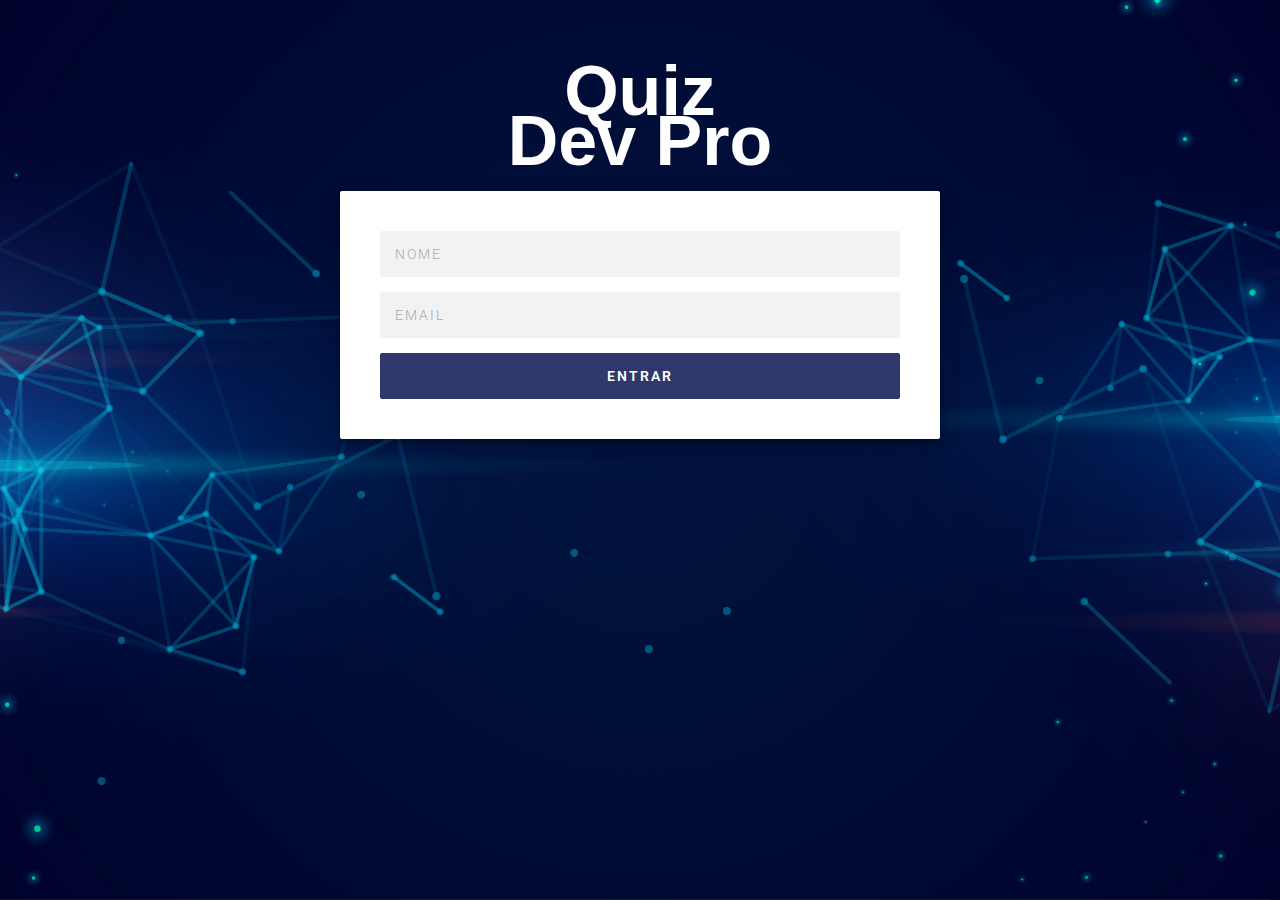
==== quiz/base/static/base/index.html @ de12dac3 "Initial commit" ====
<!DOCTYPE html>
<html lang="pt-br">
    <head>
        <meta charset="UTF-8"/>
        <meta name="viewport" content="width=device-width, initial-scale=1.0"/>
        <meta http-equiv="X-UA-Compatible" content="ie-edge"/>
        <title>Quiz - DevPro</title>
        <link rel="stylesheet" href="./assets/styles/app.css"/>
    </head>
    <body>
        <div class="login-page">

            <p class="subtitle-quiz">Quiz</p>
            <p class="subtitle-page">Dev Pro</p>
            <div class="form">
                <form class="login-form" action="game.html">
                  <input type="text" placeholder="NOME"/>
                  <input type="password" placeholder="EMAIL"/>
                  <button>Entrar</button>
                </form>
            </div>
        </div>
    </body>
</html>
---- quiz/base/static/base/assets/styles/app.css ----
@import url(https://fonts.googleapis.com/css?family=Roboto:300,600,900);

:root{
    background-color: #1D2241;
    height: -webkit-fill-available;
    font-size: 62.5%;
}

*{
    box-sizing: border-box;
    font-family: Arial, Helvetica, sans-serif;
    margin: 0;
    padding: 0;
    color: #333;
}

body {
    background-color: #1D2241;
    background: -webkit-linear-gradient(right, #1D2241, #30386b);
    background: -moz-linear-gradient(right, #1D2241, #30386b);
    background: -o-linear-gradient(right, #1D2241, #30386b);
    background: linear-gradient(to left, #1D2241, #30386b);
    background-image: url("../img/img-bg.jpg");
    transition: background 0.3s, border-radius 0.3s, opacity 0.3s;
    background-position: center center;
    background-repeat: no-repeat;
    background-size: cover;
    font-family: "Roboto", sans-serif;
    -webkit-font-smoothing: antialiased;
    -moz-osx-font-smoothing: grayscale;
    height: 100%;    
}

h1, h2, h3, h4{
    margin-bottom: 1rem;
    color: #1D2241;
}

h1{
    font-size: 5.4rem;
    margin-bottom: 5rem;
}

h2{
    font-size: 4.2rem;
    margin-bottom: 1rem;
    font-weight: 700;
}

h3{
    font-size: 2.8rem;
    font-weight: 500;
    margin-bottom: 2rem;
}

/* Util - Base */

.container{
    background: #FFF;
    width: 100%;
    height: auto;   
    display: flex;
    justify-content: center;
    align-items: center;
    max-width: 80rem;
    margin: 0 auto;
    padding: 2rem;
    border-radius: 2px;
}

.container > *{
    width: 100%;
}

.flex-column{
    display: flex;
    flex-direction: column;
}

.flex-center{
    justify-content: center;
    align-items: center;
}

.justify-center{
    justify-content: center;
}

.text-center{
    text-align: center;
}

.hidden{
    display: none;
}


/*Página - Game*/
.game-page {
    padding: 2% 4%;
}
.subtitle-page-game {
    color: #1D2241;
    font-size: 70px;
    font-weight:  900;
    text-align: center;
    margin-bottom: 40px;
}

.choice-container{
    display: flex;
    margin-bottom: 0.5rem;
    width: 100%;
    font-size: 1.8rem;
    border: 0.1rem solid rgb(86, 165, 235, 0.25);
    background-color: #FFF;
    border-radius: 0 4px 4px 0
}

.choice-container:hover{
    cursor: pointer;
    box-shadow: 0 0.4rem 1.4rem;
    transform: translate(-0.1rem);
    transition: transform 150ms;
}

.choice-prefix{
    padding: 1.5rem 2.5rem;
    background-color: #1D2241;
    color: #FFF;
    border-radius: 4px 0 0 4px;
}

.choice-text{
    padding: 1.5rem;
    width: 100%;
}

.correct{
    color: #FFF;
    background-color: #28a745;    
}

.incorrect{
    color: #FFF;
    background-color: #dc3545;
}

#hud{
    display: flex;
    justify-content: space-around;
}

.hud-prefix{
    text-align: center;
    font-size: 2rem;
}

.hud-main-text{
    text-align: center;
}

/*Buttons*/

.btn{
    font-size: 1.8rem;
    padding: 1rem 0;
    width: 20rem;
    text-align: center;
    border: 0.1rem solid #56a5eb;
    margin-bottom: 1rem;
    text-decoration: none;
    color: #56a5eb;
    background-color: white;
}

.btn:hover{
    cursor: pointer;
    box-shadow: 0 0.4rem 1.4rem 0 rgba(86, 185, 235, 0.5);
    transform: translate(-0.1rem);
    transition: transform 150ms;
}

.btn[disabled]:hover{
    cursor: not-allowed;
    box-shadow: none;
    transform: none;
}

/* Forms */

form {
    width: 100%;
    display: flex;
    flex-direction: column;
    align-items: center;
}
input {
    margin-bottom: 1rem;
    width: 20rem;
    padding: 1.5rem;
    font-size: 1.8rem;
    border: none;
    /*box-shadow: 0 0.1rem 1.4rem 0 rgba(86, 185, 235, 05);*/
}

input::placeholder {
    color: #aaa;
}

/*Página - Login*/
.login-page {
  padding: 4% 0 0;
  margin: auto;
}
.login-page img {
  width: 100%;
}
.subtitle-quiz, .subtitle-page {
  color: #fff;
  font-size: 70px;
  font-weight:  900;
  text-align: center;
}
.subtitle-page {
    margin: -30px 0 10px 0;
}
.form {
  position: relative;
  z-index: 1;
  background: #FFFFFF;
  max-width: 600px;
  margin: 0 auto 100px;
  padding: 40px;
  text-align: center;
  box-shadow: 0 0 20px 0 rgba(0, 0, 0, 0.2), 0 5px 5px 0 rgba(0, 0, 0, 0.24);
  border-radius: 2px;
}
.form input {
  font-family: "Roboto", sans-serif;
  font-weight: 300;
  letter-spacing: .2rem;
  outline: 0;
  background: #f2f2f2;
  width: 100%;
  border: 0;
  margin: 0 0 15px;
  padding: 15px;
  box-sizing: border-box;
  font-size: 14px;
  border-radius: 2px;
}

.form input:focus {
  border: 1px solid #30386b;
}

.form button {
  font-family: "Roboto", sans-serif;
  font-weight: 600;
  letter-spacing: .2rem;
  text-transform: uppercase;
  outline: 0;
  background: #30386b;
  width: 100%;
  border: 0;
  padding: 15px;
  color: #FFFFFF;
  font-size: 14px;
  -webkit-transition: all 0.3 ease;
  transition: all 0.3 ease;
  cursor: pointer;
  border-radius: 2px;
}
.form button:hover,.form button:active,.form button:focus {
  background: #1D2241;
}

.container:before, .container:after {
  content: "";
  display: block;
  clear: both;
}

/*Página - Resultado do Jogo*/
.game-result h2{
  text-align: center;
}
.status-player{
  border: 1px solid #1D2241;
  width: 200px;
  height: 200px;
  border-radius: 50%;
  font-size: 50px;
  background: #1D2241;
  color: #FFF;
  line-height: 200px;
  margin: 0 auto;
}

/* Loader */
#loader{
    border:1.6rem solid #FFF;
    border-radius: 50%;
    border-top: 1.6rem solid #1D2241;
    width: 12rem;
    height: 12rem;
    -webkit-animation: spin 2s linear infinite;
    animation: spin 2s linear infinite;
}

@-webkit-keyframes spin {
  0% { -webkit-transform: rotate(0deg); }
  100% { -webkit-transform: rotate(360deg); }
}

@keyframes spin {
  0% { transform: rotate(0deg); }
  100% { transform: rotate(360deg); }
}

/* Add animation to content */
.animate-bottom {
  position: relative;
  -webkit-animation-name: animatebottom;
  -webkit-animation-duration: 1s;
  animation-name: animatebottom;
  animation-duration: 1s
}

@-webkit-keyframes animatebottom {
  from { bottom:0px; opacity:0 } 
  to { bottom:0px; opacity:1 }
}

@keyframes animatebottom { 
  from{ bottom:-0px; opacity:0 } 
  to{ bottom:0; opacity:1 }
}

/*Responsivo*/
@media (max-width: 400px) {

  .login-page {
    width: 320px;
  }

  .form {
    max-width: 320px;
  }

  body {
    height: auto;
  }

}
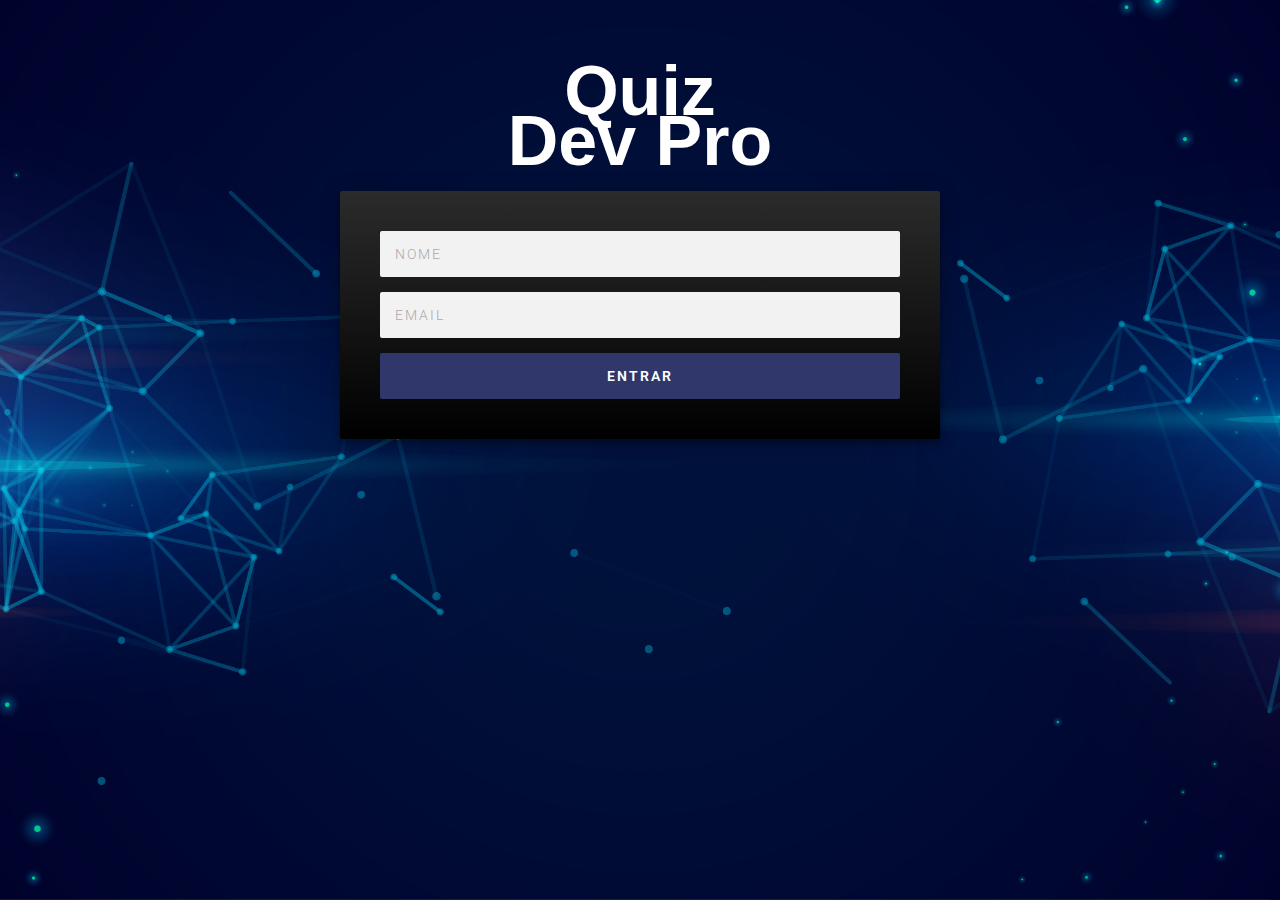
==== commit 6fe855de: "Criada a interfase modelo/template. Fiz algumas modificações no arquivo css para mudar o visual." ====
--- a/quiz/base/static/base/index.html
+++ b/quiz/base/static/base/index.html
@@ -12,7 +12,7 @@
 
             <p class="subtitle-quiz">Quiz</p>
             <p class="subtitle-page">Dev Pro</p>
-            <div class="form">
+            <div class="form glow">
                 <form class="login-form" action="game.html">
                   <input type="text" placeholder="NOME"/>
                   <input type="password" placeholder="EMAIL"/>
--- a/quiz/base/static/base/assets/styles/app.css
+++ b/quiz/base/static/base/assets/styles/app.css
@@ -28,7 +28,7 @@
     font-family: "Roboto", sans-serif;
     -webkit-font-smoothing: antialiased;
     -moz-osx-font-smoothing: grayscale;
-    height: 100%;    
+    height: 100%;
 }
 
 h1, h2, h3, h4{
@@ -58,7 +58,7 @@
 .container{
     background: #FFF;
     width: 100%;
-    height: auto;   
+    height: auto;
     display: flex;
     justify-content: center;
     align-items: center;
@@ -138,7 +138,7 @@
 
 .correct{
     color: #FFF;
-    background-color: #28a745;    
+    background-color: #28a745;
 }
 
 .incorrect{
@@ -226,16 +226,16 @@
     margin: -30px 0 10px 0;
 }
 .form {
-  position: relative;
-  z-index: 1;
-  background: #FFFFFF;
-  max-width: 600px;
-  margin: 0 auto 100px;
-  padding: 40px;
-  text-align: center;
-  box-shadow: 0 0 20px 0 rgba(0, 0, 0, 0.2), 0 5px 5px 0 rgba(0, 0, 0, 0.24);
-  border-radius: 2px;
-}
+    position: relative;
+    z-index: ;
+    background: linear-gradient(0deg , black, rgb(44, 43, 43));
+    max-width: 600px;
+    margin: 0 auto 100px;
+    padding: 40px;
+    text-align: center;
+    box-shadow: 0 0 20px 0 rgba(0, 0, 0, 0.2), 0 5px 5px 0 rgba(0, 0, 0, 0.24);
+    border-radius: 2px;
+  }
 .form input {
   font-family: "Roboto", sans-serif;
   font-weight: 300;
@@ -282,6 +282,39 @@
   clear: both;
 }
 
+.glow:before,
+.glow::after {
+  content: '';
+  z-index: -1;
+  position: absolute;
+  width: calc(100% + 2px);
+  height: calc(100% + 2px);
+  top: -1px;
+  left: -1px;
+
+  background: linear-gradient(45deg,
+      #ffff00, #00ff00, #0099ff, #001aff, #a200ff, #ff0055, #ff0000,
+      #ff0055, #ff0000, #ffff00, #00ff00, #0099ff, #001aff, #a200ff
+  );
+  background-size: 400%;
+  animation: border 12s linear infinite;
+}
+
+
+.glow::after {
+  filter: blur(50px);
+}
+
+@keyframes border {
+  0%, 100% {
+      background-position: 0 0;
+  }
+
+  50% {
+      background-position: 300%;
+  }
+}
+
 /*Página - Resultado do Jogo*/
 .game-result h2{
   text-align: center;
